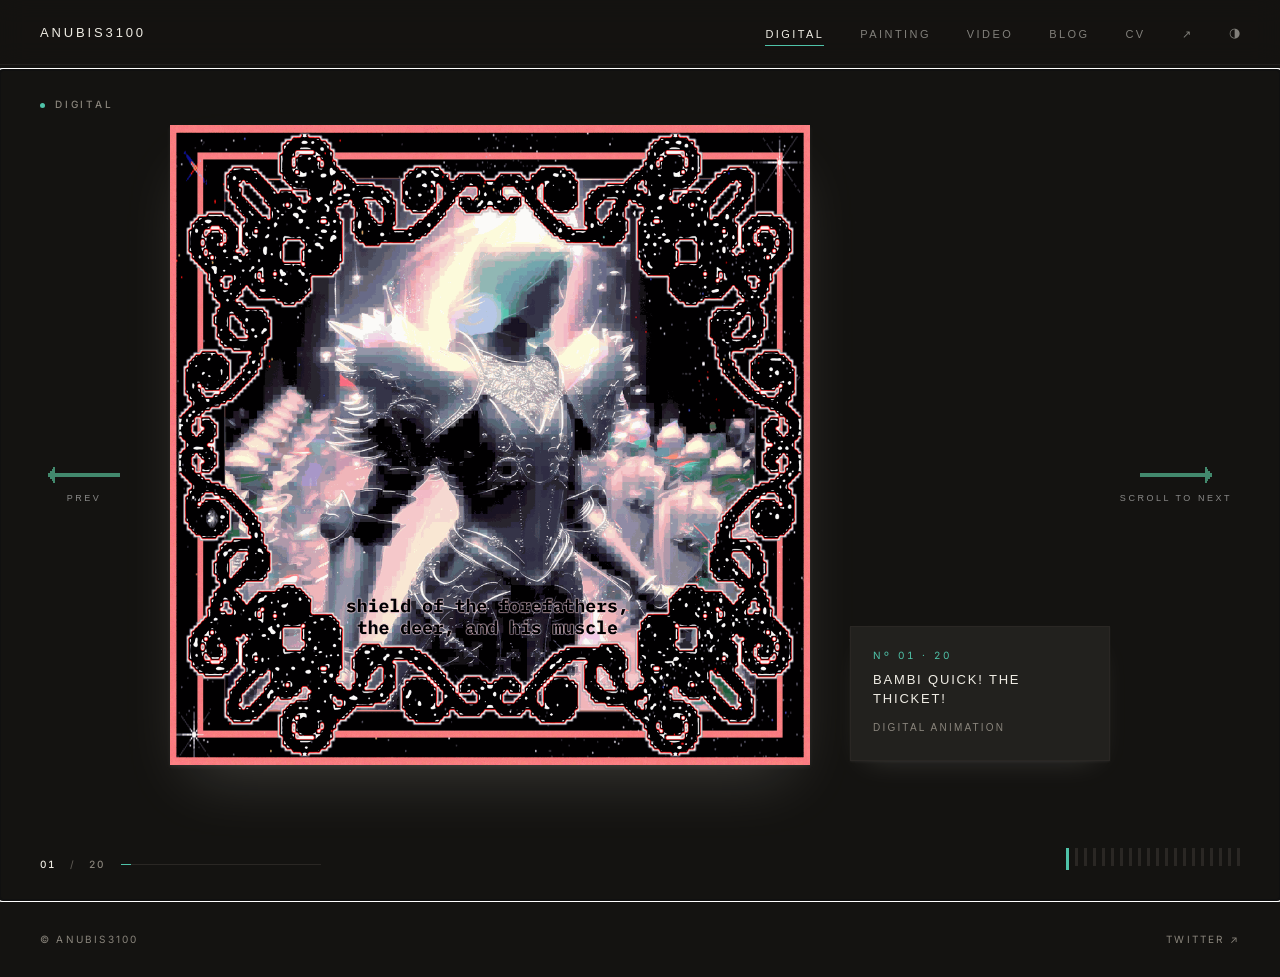
==== index.html @ fb15e07b "Add files via upload" ====
<!DOCTYPE html>
<html lang="en">
<head>
  <meta charset="UTF-8" />
  <meta name="viewport" content="width=device-width, initial-scale=1.0" />
  <link rel="icon" type="image/png" href="assets/favicon.png" />
  <title>anubis3100</title>
  <link rel="stylesheet" href="style.css?v=41" />
  <script>
    // set dark mode before first paint to avoid flash
    if (localStorage.getItem('theme') !== 'light') {
      document.documentElement.classList.add('dark-preload');
    }
  </script>
  <style>
    html.dark-preload { background: #141311; }
    html.dark-preload body { background: #141311; color: #efece4; }
  </style>
</head>
<body>

  <nav>
    <a class="nav-logo" href="#digital">anubis3100</a>
    <div class="nav-right">
      <ul class="nav-links">
        <li><a href="#digital" data-route="digital">Digital</a></li>
        <li class="nav-dropdown">
          <a id="painting-toggle">Painting</a>
          <div class="dropdown-menu" id="painting-menu">
            <a href="#physical" data-route="physical">Physical</a>
            <a href="#studies"  data-route="studies">Studies</a>
          </div>
        </li>
        <li><a href="#video" data-route="video">Video</a></li>
        <li><a href="#blog"  data-route="blog">Blog</a></li>
        <li><a href="#cv"    data-route="cv">CV</a></li>
        <li><a href="https://twitter.com/anubis_3100" target="_blank">↗</a></li>
      </ul>
      <button class="theme-toggle" id="theme-toggle" aria-label="Toggle dark mode">◑</button>
    </div>
    <button class="nav-burger" id="nav-burger" aria-label="Menu">
      <span></span><span></span><span></span>
    </button>
  </nav>

  <div id="nav-overlay" aria-hidden="true"></div>

  <main id="app"></main>

  <footer>
    <span>&copy; anubis3100</span>
    <a href="https://twitter.com/anubis_3100" target="_blank">Twitter ↗</a>
  </footer>

  <div id="lightbox" role="dialog" aria-modal="true">
    <button id="lightbox-close" aria-label="Close">close ✕</button>
    <img id="lightbox-img" alt="" />
    <p id="lightbox-caption"></p>
  </div>

  <script src="blog-mindmap.js?v=72"></script>
  <script src="app.js?v=46"></script>
</body>
</html>
---- style.css ----
@import url('https://fonts.googleapis.com/css2?family=Inter:wght@300;400;500&family=Fraunces:ital,opsz,wght@1,144,300&family=JetBrains+Mono:wght@400;500;600;700&display=swap');

*, *::before, *::after { box-sizing: border-box; margin: 0; padding: 0; }

:root {
  --bg: #f5f3ee;
  --ink: #171613;
  --mid: #6b6763;
  --faint: #d9d4c9;
  --accent: #1d8a7a;
}

html { scroll-behavior: smooth; }

body {
  background: var(--bg);
  color: var(--ink);
  font-family: 'Inter', -apple-system, BlinkMacSystemFont, 'Helvetica Neue', sans-serif;
  overflow-x: hidden;
  transition: background-color 0.5s ease, color 0.5s ease;
}

body.dark {
  --bg: #141311;
  --ink: #efece4;
  --mid: #8a857c;
  --faint: #2a2724;
  --accent: #4fc3a9;
}

/* ── nav ── */
nav {
  position: fixed;
  top: 0; left: 0; right: 0;
  z-index: 200;
  background: color-mix(in oklab, var(--bg) 85%, transparent);
  backdrop-filter: blur(12px);
  -webkit-backdrop-filter: blur(12px);
  display: flex;
  align-items: center;
  justify-content: space-between;
  padding: 22px 40px;
  padding-top: max(22px, calc(env(safe-area-inset-top) + 10px));
  padding-left: max(40px, env(safe-area-inset-left));
  padding-right: max(40px, env(safe-area-inset-right));
  border-bottom: 1px solid color-mix(in oklab, var(--faint) 60%, transparent);
}

.nav-logo {
  font-family: 'Helvetica Neue', -apple-system, sans-serif;
  font-size: 13px;
  font-weight: 500;
  letter-spacing: 0.22em;
  text-transform: uppercase;
  text-decoration: none;
  color: var(--ink);
  transition: color 0.2s;
}

.nav-links {
  display: flex;
  align-items: center;
  gap: 36px;
  list-style: none;
}

.nav-links a {
  font-family: 'Helvetica Neue', -apple-system, sans-serif;
  font-size: 11px;
  font-weight: 400;
  letter-spacing: 0.22em;
  text-transform: uppercase;
  text-decoration: none;
  color: var(--ink);
  opacity: 0.5;
  transition: opacity 0.3s, color 0.3s;
  position: relative;
}

.nav-links a:hover { opacity: 1; }
.nav-links a.active {
  opacity: 1;
}
.nav-links a.active::after {
  content: "";
  position: absolute;
  left: 0; right: 0;
  bottom: -6px;
  height: 1px;
  background: var(--accent);
  animation: underlineGrow 0.4s ease both;
}
@keyframes underlineGrow {
  from { transform: scaleX(0); transform-origin: left; }
  to   { transform: scaleX(1); transform-origin: left; }
}

/* ── painting dropdown ── */
.nav-dropdown { position: relative; }
.nav-dropdown > a { cursor: pointer; user-select: none; }

.dropdown-menu {
  display: none;
  position: absolute;
  top: calc(100% + 18px);
  right: 0;
  background: var(--bg);
  border: 1px solid var(--faint);
  padding: 16px 20px;
  min-width: 140px;
  flex-direction: column;
  gap: 14px;
  z-index: 300;
  animation: dropdownIn 0.25s ease both;
}
@keyframes dropdownIn {
  from { opacity: 0; transform: translateY(-6px); }
  to   { opacity: 1; transform: translateY(0); }
}

.dropdown-menu.open { display: flex; }

.dropdown-menu a {
  font-family: 'Helvetica Neue', -apple-system, sans-serif;
  font-size: 11px;
  font-weight: 400;
  letter-spacing: 0.22em;
  text-transform: uppercase;
  text-decoration: none;
  color: var(--ink);
  opacity: 0.5;
  transition: opacity 0.25s;
  white-space: nowrap;
}
.dropdown-menu a:hover { opacity: 1; }
.dropdown-menu a.active { opacity: 1; color: var(--accent); }

.nav-right {
  display: flex;
  align-items: center;
  gap: 36px;
}

.theme-toggle {
  background: none;
  border: none;
  font-family: 'Helvetica Neue', -apple-system, sans-serif;
  font-size: 13px;
  color: var(--ink);
  opacity: 0.5;
  cursor: pointer;
  padding: 0;
  flex-shrink: 0;
  transition: opacity 0.25s, transform 0.4s cubic-bezier(0.34, 1.56, 0.64, 1);
}
.theme-toggle:hover { opacity: 1; transform: rotate(180deg); }

/* ── app ── */
#app { padding-top: 70px; }

.page-content { animation: pgFadeIn 0.5s ease both; }
.page-content.leaving { animation: pgFadeOut 0.3s ease both; pointer-events: none; }

@keyframes pgFadeIn {
  from { opacity: 0; transform: translateY(8px); }
  to   { opacity: 1; transform: translateY(0); }
}
@keyframes pgFadeOut {
  from { opacity: 1; }
  to   { opacity: 0; transform: translateY(-4px); }
}

/* ═══════════════════════════════════════════════════════════════════════════
   ── gallery viewer (one-artwork-at-a-time) ──
   Matches sketch: centered artwork, offset description card, side arrows
   ═══════════════════════════════════════════════════════════════════════════ */

.viewer {
  position: relative;
  width: 100%;
  min-height: calc(100vh - 70px);
  display: flex;
  align-items: center;
  justify-content: center;
  padding: 60px 120px 140px;
  overflow: visible;
}

.viewer-stage {
  position: relative;
  width: 100%;
  height: 100%;
  max-width: 1280px;
  display: flex;
  align-items: center;
  justify-content: center;
}

/* artwork frame — the slide sits here */
.viewer-slide {
  position: absolute;
  inset: 0;
  display: flex;
  align-items: center;
  justify-content: center;
  will-change: opacity, transform, filter;
}

.viewer-slide.entering {
  animation: slideIn 0.7s cubic-bezier(0.22, 1, 0.36, 1) backwards;
}
.viewer-slide.leaving {
  animation: slideOut 0.5s cubic-bezier(0.5, 0, 0.75, 0) both;
  pointer-events: none;
}

@keyframes slideIn {
  0%   { opacity: 0; transform: translateX(var(--dir, 40px)) scale(0.96); filter: blur(6px); }
  60%  { opacity: 1; filter: blur(0); }
  100% { opacity: 1; transform: translateX(0) scale(1); filter: blur(0); }
}
@keyframes slideOut {
  from { opacity: 1; transform: translateX(0) scale(1); filter: blur(0); }
  to   { opacity: 0; transform: translateX(calc(var(--dir, 40px) * -1)) scale(0.98); filter: blur(4px); }
}

.viewer-artwork {
  position: relative;
  max-width: 100%;
  display: flex;
  flex-direction: row;
  align-items: flex-end;
  gap: 40px;
}

.viewer-artwork img {
  display: block;
  max-height: min(72vh, 640px);
  max-width: 100%;
  height: auto;
  width: auto;
  box-shadow:
    0 2px 4px color-mix(in oklab, var(--ink) 8%, transparent),
    0 30px 60px -20px color-mix(in oklab, var(--ink) 18%, transparent);
  cursor: zoom-in;
  background: transparent;
  transition:
    transform 0.25s cubic-bezier(0.22, 1, 0.36, 1),
    box-shadow 0.5s cubic-bezier(0.22, 1, 0.36, 1);
  will-change: transform;
  transform-style: preserve-3d;
  backface-visibility: hidden;
}

.viewer-artwork {
  perspective: 1000px;
  transform-style: preserve-3d;
}

/* wide 2:1 artworks — cap width so they don't overlap nav arrows */
.viewer-artwork img[data-file="sos.gif"] {
  max-width: min(68vw, 820px);
}

/* white border for specific studies */
.viewer-artwork img[data-file="studies-4.png"],
.viewer-artwork img[data-file="studies-6.png"] {
  border: 14px solid #ffffff;
  background: #ffffff;
}

/* sun-ray halo behind artwork, revealed on hover */
.artwork-frame {
  position: relative;
  display: inline-block;
}

.viewer-artwork img.is-tilting {
  transform:
    translate3d(var(--float-x, 0px), var(--float-y, -10px), 20px)
    rotateX(var(--tilt-x, 0deg))
    rotateY(var(--tilt-y, 0deg))
    scale(1.02);
  box-shadow:
    calc(var(--glow-x, 0px) * 1.2) calc(var(--glow-y, 24px) * 1.2) 60px 0 color-mix(in oklab, var(--accent) 55%, transparent),
    calc(var(--glow-x, 0px) * 2)   calc(var(--glow-y, 24px) * 2)   120px 10px color-mix(in oklab, var(--accent) 35%, transparent);
}

/* description card — sits next to artwork, aligned to its baseline */
.viewer-caption {
  position: relative;
  flex: 0 0 auto;
  width: 260px;
  padding: 22px 22px 24px;
  background: color-mix(in oklab, var(--bg) 92%, var(--ink));
  border: 1px solid var(--faint);
  border-top: 1px solid var(--faint);
  margin-bottom: 4px;
  z-index: 3;
  animation: captionIn 0.9s cubic-bezier(0.22, 1, 0.36, 1) 0.2s both;
  transition:
    transform 0.6s cubic-bezier(0.22, 1, 0.36, 1),
    box-shadow 0.6s cubic-bezier(0.22, 1, 0.36, 1),
    border-color 0.3s ease;
  will-change: transform;
  box-shadow:
    0 1px 2px color-mix(in oklab, var(--ink) 6%, transparent),
    0 12px 30px -16px color-mix(in oklab, var(--ink) 18%, transparent);
  transform-style: preserve-3d;
}

.viewer-caption:hover {
  transform:
    translateY(-6px)
    rotateX(var(--cap-tilt-x, 0deg))
    rotateY(var(--cap-tilt-y, 0deg))
    scale(1.015);
  border-color: color-mix(in oklab, var(--accent) 60%, var(--faint));
  box-shadow:
    0 0 30px 2px color-mix(in oklab, var(--accent) 55%, transparent),
    0 0 60px 8px color-mix(in oklab, var(--accent) 40%, transparent),
    0 0 110px 20px color-mix(in oklab, var(--accent) 25%, transparent);
}
.viewer-slide.leaving .viewer-caption {
  animation: captionOut 0.3s ease both;
}
@keyframes captionIn {
  from { opacity: 0; transform: translate(-20px, -10px); }
  to   { opacity: 1; transform: translate(0, 0); }
}
@keyframes captionOut {
  from { opacity: 1; }
  to   { opacity: 0; transform: translate(8px, 0); }
}

.cap-index {
  font-size: 10px;
  font-weight: 400;
  letter-spacing: 0.3em;
  color: var(--accent);
  margin-bottom: 10px;
  font-variant-numeric: tabular-nums;
}

.cap-title {
  font-family: 'Helvetica Neue', -apple-system, sans-serif;
  font-weight: 500;
  font-size: 13px;
  letter-spacing: 0.14em;
  text-transform: uppercase;
  line-height: 1.45;
  color: var(--ink);
  margin-bottom: 10px;
  text-wrap: pretty;
}

.cap-meta {
  font-family: 'Helvetica Neue', -apple-system, sans-serif;
  font-size: 10px;
  font-weight: 400;
  letter-spacing: 0.22em;
  text-transform: uppercase;
  color: var(--mid);
  line-height: 1.7;
}

/* ── arrows ── */
.viewer-arrow {
  position: absolute;
  top: 50%;
  transform: translateY(-50%);
  background: none;
  border: none;
  cursor: pointer;
  color: var(--ink);
  font-family: inherit;
  padding: 18px;
  display: flex;
  flex-direction: column;
  align-items: center;
  gap: 10px;
  opacity: 0.5;
  transition: opacity 0.3s, transform 0.3s;
  z-index: 5;
}
.viewer-arrow:hover {
  opacity: 1;
}
.viewer-arrow.prev { left: 30px; }
.viewer-arrow.next { right: 30px; }

.viewer-arrow:hover.prev { transform: translateY(-50%) translateX(-4px); }
.viewer-arrow:hover.next { transform: translateY(-50%) translateX(4px); }

.viewer-arrow .arrow-line {
  width: 72px;
  height: 16px;
  background-color: transparent;
  background-repeat: no-repeat;
  background-size: 100% 100%;
  position: relative;
  transition: width 0.3s;
  image-rendering: pixelated;
  image-rendering: crisp-edges;
}
.viewer-arrow:hover .arrow-line { width: 92px; }

/* pixel-art arrow: chunky stepped head + shaft, drawn in SVG */
.viewer-arrow.prev .arrow-line {
  background-image: url("data:image/svg+xml;utf8,<svg xmlns='http://www.w3.org/2000/svg' viewBox='0 0 40 8' shape-rendering='crispEdges' preserveAspectRatio='none'><g fill='%2371ffca'><rect x='0' y='3' width='1' height='2'/><rect x='1' y='2' width='1' height='4'/><rect x='2' y='1' width='1' height='6'/><rect x='3' y='0' width='1' height='8'/><rect x='4' y='3' width='36' height='2'/></g></svg>");
  background-size: 100% 100%;
  background-repeat: no-repeat;
}
.viewer-arrow.next .arrow-line {
  background-image: url("data:image/svg+xml;utf8,<svg xmlns='http://www.w3.org/2000/svg' viewBox='0 0 40 8' shape-rendering='crispEdges' preserveAspectRatio='none'><g fill='%2371ffca'><rect x='0' y='3' width='36' height='2'/><rect x='36' y='0' width='1' height='8'/><rect x='37' y='1' width='1' height='6'/><rect x='38' y='2' width='1' height='4'/><rect x='39' y='3' width='1' height='2'/></g></svg>");
  background-size: 100% 100%;
  background-repeat: no-repeat;
}

.viewer-arrow .arrow-line::before,
.viewer-arrow .arrow-line::after { display: none; }

.viewer-arrow.prev .arrow-line,
.viewer-arrow.next .arrow-line { color: rgb(113, 255, 202); }
.viewer-arrow.prev .arrow-label,
.viewer-arrow.next .arrow-label { color: rgb(255, 255, 255); }

.viewer-arrow .arrow-label {
  font-family: 'Helvetica Neue', -apple-system, sans-serif;
  font-size: 9px;
  font-weight: 400;
  letter-spacing: 0.28em;
  text-transform: uppercase;
  color: var(--mid);
}

/* ── counter + progress bar ── */
.viewer-hud {
  position: absolute;
  left: 40px;
  bottom: 30px;
  display: flex;
  align-items: center;
  gap: 16px;
  z-index: 4;
  font-variant-numeric: tabular-nums;
}

.viewer-counter {
  font-size: 10px;
  font-weight: 500;
  letter-spacing: 0.22em;
  color: var(--ink);
}
.viewer-counter .sep { color: var(--mid); margin: 0 8px; opacity: 0.6; }
.viewer-counter .total { color: var(--mid); }

.viewer-progress {
  position: relative;
  width: 200px;
  height: 1px;
  background: var(--faint);
  overflow: hidden;
}
.viewer-progress-fill {
  position: absolute;
  left: 0; top: 0; bottom: 0;
  background: var(--accent);
  transition: width 0.6s cubic-bezier(0.22, 1, 0.36, 1);
}

/* section label */
.viewer-section-label {
  position: absolute;
  top: 28px;
  left: 40px;
  font-size: 10px;
  font-weight: 500;
  letter-spacing: 0.28em;
  text-transform: uppercase;
  color: var(--mid);
  z-index: 4;
}
.viewer-section-label .dot {
  display: inline-block;
  width: 5px; height: 5px;
  background: var(--accent);
  border-radius: 50%;
  margin-right: 10px;
  vertical-align: middle;
  animation: pulse 2.4s ease-in-out infinite;
}
@keyframes pulse {
  0%, 100% { opacity: 1; transform: scale(1); }
  50%      { opacity: 0.4; transform: scale(0.7); }
}

/* thumb strip (tiny preview at bottom) */
.viewer-thumbs {
  position: absolute;
  right: 40px;
  bottom: 30px;
  display: flex;
  gap: 6px;
  z-index: 4;
}
.viewer-thumbs .thumb {
  width: 3px;
  height: 18px;
  background: var(--faint);
  cursor: pointer;
  transition: background 0.3s, height 0.3s, width 0.3s;
}
.viewer-thumbs .thumb:hover { background: var(--mid); height: 22px; }
.viewer-thumbs .thumb.active { background: var(--accent); height: 22px; width: 3px; }

/* ── lightbox ── */
#lightbox {
  display: flex;
  visibility: hidden;
  pointer-events: none;
  position: fixed;
  inset: 0;
  background: rgba(0,0,0,0);
  z-index: 9999;
  flex-direction: column;
  align-items: center;
  justify-content: center;
  gap: 20px;
  padding: 70px 40px;
  transition: background 0.3s ease, visibility 0s linear 0.3s;
}
#lightbox.open {
  visibility: visible;
  pointer-events: auto;
  background: color-mix(in oklab, var(--bg) 97%, var(--ink));
  transition: background 0.3s ease, visibility 0s linear 0s;
}

@keyframes lbImgIn {
  from { opacity: 0; transform: scale(0.88); filter: blur(8px); }
  to   { opacity: 1; transform: scale(1);    filter: blur(0); }
}
@keyframes lbImgOut {
  from { opacity: 1; transform: scale(1); }
  to   { opacity: 0; transform: scale(0.94); }
}
@keyframes lbFadeUp {
  from { opacity: 0; transform: translateY(12px); }
  to   { opacity: 1; transform: translateY(0); }
}

#lightbox-img {
  max-width: min(92vw, 1200px);
  max-height: 78vh;
  object-fit: contain;
  display: block;
  background: transparent;
  box-shadow: 0 40px 80px -20px rgba(0,0,0,0.4);
}
#lightbox-img.lb-entering { animation: lbImgIn 0.5s cubic-bezier(0.22, 1, 0.36, 1) both; }
#lightbox-img.lb-leaving  { animation: lbImgOut 0.25s ease both; }
#lightbox-caption.lb-entering { animation: lbFadeUp 0.5s ease 0.15s both; }
#lightbox-caption.lb-leaving  { opacity: 0; transition: none; }

#lightbox-caption {
  font-family: 'Fraunces', serif;
  font-style: italic;
  font-weight: 300;
  font-size: 18px;
  color: var(--ink);
  text-align: center;
  max-width: min(88vw, 900px);
  pointer-events: none;
}

#lightbox-close {
  position: fixed;
  top: 22px;
  right: 40px;
  background: none;
  border: none;
  font-family: inherit;
  font-size: 10px;
  font-weight: 500;
  letter-spacing: 0.24em;
  text-transform: uppercase;
  color: var(--ink);
  cursor: pointer;
  opacity: 0.5;
  transition: opacity 0.2s;
}
#lightbox-close:hover { opacity: 1; }

/* ── video page ── */
.video-section { padding: 72px 40px 80px; }
.video-grid {
  display: flex;
  flex-direction: column;
  gap: 64px;
  max-width: 960px;
  margin: 0 auto;
}
.video-embed-wrap {
  position: relative;
  width: 100%;
  padding-bottom: 56.25%;
  background: color-mix(in oklab, var(--ink) 8%, var(--bg));
  overflow: hidden;
}
.video-embed-wrap iframe {
  position: absolute; inset: 0;
  width: 100%; height: 100%;
  border: none; display: block;
}
.video-info { padding: 16px 2px 0; }
.video-title {
  font-family: 'Fraunces', serif;
  font-style: italic;
  font-weight: 300;
  font-size: 20px;
  color: var(--ink);
  line-height: 1.3;
}
.video-meta {
  margin-top: 6px;
  font-size: 10px;
  font-weight: 400;
  letter-spacing: 0.24em;
  text-transform: uppercase;
  color: var(--mid);
}

/* ── cv page ── */
.cv-wrap {
  max-width: 760px;
  margin: 0 auto;
  padding: 0 40px 120px;
}

.bio {
  padding: 72px 0 60px;
  border-bottom: 1px solid var(--faint);
}

.bio-name {
  font-family: 'Helvetica Neue', -apple-system, sans-serif;
  font-style: italic;
  font-weight: 300;
  font-size: 36px;
  color: var(--ink);
  line-height: 1.1;
}

.bio-detail {
  margin-top: 20px;
  font-size: 11px;
  font-weight: 400;
  letter-spacing: 0.1em;
  color: var(--accent);
  line-height: 1.9;
  text-transform: uppercase;
}

.cv-section { padding: 48px 0 0; }

.cv-section-label {
  font-size: 10px;
  font-weight: 500;
  letter-spacing: 0.26em;
  text-transform: uppercase;
  color: var(--accent);
  margin-bottom: 32px;
}

.cv-entry {
  display: grid;
  grid-template-columns: 110px 1fr;
  gap: 0 32px;
  margin-bottom: 14px;
  align-items: baseline;
}

.cv-year {
  font-size: 10px;
  font-weight: 400;
  letter-spacing: 0.08em;
  color: var(--accent);
  padding-top: 1px;
  white-space: nowrap;
  font-variant-numeric: tabular-nums;
}

.cv-text {
  font-size: 13px;
  font-weight: 300;
  letter-spacing: 0.01em;
  color: var(--ink);
  line-height: 1.7;
}
.cv-text em { font-style: normal; color: var(--accent); font-size: 11px; }

/* ── blog ── */
/* ── BLOG · cyberpunk / MGS2 retro-terminal aesthetic ── */

.blog-wrap {
  --cy-bg:        #0c0907;
  --cy-bg-2:      #120d09;
  --cy-grid:      #1a100a;
  --cy-line:      #2e1d14;
  --cy-text:      #efece4;
  --cy-mid:       #8a7060;
  --cy-cyan:      #4fc3a9;
  --cy-magenta:   #c98b6b;
  --cy-yellow:    #e8c870;
  --cy-amber:     #d97040;
  --cy-glow:      0 0 6px color-mix(in oklab, var(--cy-cyan) 70%, transparent),
                  0 0 18px color-mix(in oklab, var(--cy-cyan) 35%, transparent);
  max-width: 880px;
  margin: 0 auto;
  padding: 0 40px 120px;
  font-family: 'JetBrains Mono', 'IBM Plex Mono', ui-monospace, 'Menlo', monospace;
  color: var(--cy-text);
  position: relative;
}

/* page-level dark backdrop only when we're on a blog page */
body:has(.blog-wrap) {
  background: var(--cy-bg, #0c0907);
}
body:has(.blog-wrap) footer { display: none; }

/* scanline + grid + vignette overlay over the whole blog page */
.blog-wrap::before {
  content: "";
  position: fixed;
  inset: 0;
  pointer-events: none;
  z-index: 1;
  background:
    repeating-linear-gradient(
      to bottom,
      transparent 0,
      transparent 2px,
      rgba(79, 195, 169, 0.018) 2px,
      rgba(79, 195, 169, 0.018) 3px
    ),
    radial-gradient(ellipse at center, transparent 55%, rgba(0,0,0,0.55) 100%);
}
.blog-wrap::after {
  content: "";
  position: fixed;
  inset: 0;
  pointer-events: none;
  z-index: 1;
  background-image:
    linear-gradient(to right, rgba(79, 195, 169, 0.04) 1px, transparent 1px),
    linear-gradient(to bottom, rgba(79, 195, 169, 0.04) 1px, transparent 1px);
  background-size: 64px 64px;
  mask-image: radial-gradient(ellipse at center, black 30%, transparent 80%);
}

.blog-wrap > * { position: relative; z-index: 2; }

.blog-header {
  padding: 72px 0 36px;
  border-bottom: 1px solid var(--cy-line);
  position: relative;
}
.blog-header::before {
  content: "[ NODE: ANUBIS-3100 // SECTOR_07 // FREQ 2.404 GHz ]";
  position: absolute;
  top: 22px; left: 0;
  font-size: 10px;
  letter-spacing: 0.18em;
  color: var(--cy-cyan);
  opacity: 0.7;
}
.blog-header::after {
  content: "● REC";
  position: absolute;
  top: 22px; right: 0;
  font-size: 10px;
  letter-spacing: 0.22em;
  color: var(--cy-magenta);
  animation: cyRec 1.6s steps(2) infinite;
}
@keyframes cyRec { 50% { opacity: 0.25; } }

.blog-eyebrow {
  margin-top: 30px;
  font-size: 10px;
  font-weight: 500;
  letter-spacing: 0.28em;
  text-transform: uppercase;
  color: var(--cy-cyan);
  margin-bottom: 18px;
}
.blog-eyebrow::before { content: "› "; color: var(--cy-magenta); }
.blog-eyebrow .dot {
  display: inline-block;
  width: 6px; height: 6px;
  background: var(--cy-cyan);
  margin-right: 10px;
  vertical-align: middle;
  box-shadow: 0 0 8px var(--cy-cyan);
  animation: pulse 2.4s ease-in-out infinite;
}

.blog-h1 {
  font-family: 'JetBrains Mono', 'IBM Plex Mono', ui-monospace, monospace;
  font-style: normal;
  font-weight: 700;
  font-size: 42px;
  line-height: 1.02;
  letter-spacing: -0.01em;
  color: var(--cy-text);
  text-transform: uppercase;
  text-shadow:
    1px 0 0 var(--cy-magenta),
    -1px 0 0 var(--cy-cyan),
    0 0 18px color-mix(in oklab, var(--cy-cyan) 30%, transparent);
  position: relative;
}
.blog-h1::after {
  content: "_";
  color: var(--cy-cyan);
  margin-left: 4px;
  animation: cyCaret 1s steps(2) infinite;
}
@keyframes cyCaret { 50% { opacity: 0; } }

.blog-sub {
  margin-top: 14px;
  font-size: 11px;
  font-weight: 400;
  letter-spacing: 0.18em;
  text-transform: uppercase;
  color: var(--cy-mid);
}
.blog-sub::before { content: "// "; color: var(--cy-magenta); }

.blog-list {
  padding-top: 12px;
}

.blog-loading,
.blog-empty {
  padding: 48px 0;
  font-size: 11px;
  letter-spacing: 0.22em;
  text-transform: uppercase;
  color: var(--cy-mid);
}
.blog-loading::before,
.blog-empty::before { content: "› "; color: var(--cy-cyan); }
.blog-empty code {
  font-family: 'JetBrains Mono', ui-monospace, monospace;
  font-size: 11px;
  background: rgba(79, 195, 169, 0.08);
  border: 1px solid var(--cy-line);
  color: var(--cy-cyan);
  padding: 2px 6px;
  text-transform: none;
  letter-spacing: 0;
}

.blog-row {
  display: grid;
  grid-template-columns: 78px 1fr 28px;
  gap: 22px;
  align-items: stretch;
  padding: 18px 18px 18px 18px;
  margin-bottom: 10px;
  border: 1px solid var(--cy-line);
  background: linear-gradient(180deg, rgba(79, 195, 169, 0.03), rgba(201, 139, 107, 0.02));
  text-decoration: none;
  color: inherit;
  cursor: pointer;
  position: relative;
  clip-path: polygon(
    0 0, calc(100% - 14px) 0, 100% 14px,
    100% 100%, 14px 100%, 0 calc(100% - 14px)
  );
  transition: background 0.25s ease, border-color 0.25s ease, transform 0.25s ease;
}
.blog-row::before,
.blog-row::after {
  content: "";
  position: absolute;
  width: 18px; height: 18px;
  border: 1px solid var(--cy-cyan);
  opacity: 0.5;
  transition: opacity 0.25s, border-color 0.25s;
}
.blog-row::before { top: -1px; left: -1px; border-right: none; border-bottom: none; }
.blog-row::after  { bottom: -1px; right: -1px; border-left: none; border-top: none; }

.blog-row:hover {
  border-color: var(--cy-cyan);
  background:
    linear-gradient(180deg, rgba(79, 195, 169, 0.09), rgba(201, 139, 107, 0.06)),
    repeating-linear-gradient(
      to bottom, transparent 0, transparent 3px,
      rgba(79,195,169,0.05) 3px, rgba(79,195,169,0.05) 4px
    );
  transform: translateX(2px);
  box-shadow: 0 0 24px -8px var(--cy-cyan), inset 0 0 0 1px rgba(79,195,169,0.2);
}
.blog-row:hover::before, .blog-row:hover::after { opacity: 1; border-color: var(--cy-magenta); }
.blog-row:hover .blog-row-arrow { color: var(--cy-cyan); transform: translateX(4px); }
.blog-row:hover .blog-row-title { color: var(--cy-cyan); }

.blog-row-num {
  font-family: 'JetBrains Mono', ui-monospace, monospace;
  font-size: 10px;
  font-weight: 500;
  letter-spacing: 0.18em;
  color: var(--cy-magenta);
  text-shadow: 0 0 6px color-mix(in oklab, var(--cy-magenta) 60%, transparent);
  padding-top: 6px;
  border-right: 1px solid var(--cy-line);
}

.blog-row-body {
  display: flex;
  flex-direction: column;
  gap: 8px;
  min-width: 0;
}

.blog-row-title {
  font-family: 'JetBrains Mono', ui-monospace, monospace;
  font-style: normal;
  font-weight: 600;
  font-size: 18px;
  line-height: 1.25;
  letter-spacing: 0;
  text-transform: none;
  color: var(--cy-text);
  transition: color 0.25s ease;
  text-wrap: pretty;
}

.blog-row-preview {
  font-family: 'JetBrains Mono', ui-monospace, monospace;
  font-size: 12px;
  font-weight: 400;
  line-height: 1.55;
  color: var(--cy-mid);
  display: -webkit-box;
  -webkit-line-clamp: 2;
  -webkit-box-orient: vertical;
  overflow: hidden;
}

.blog-row-arrow {
  font-size: 14px;
  color: var(--cy-mid);
  transition: transform 0.3s cubic-bezier(0.22, 1, 0.36, 1), color 0.25s ease;
  padding-top: 6px;
  align-self: flex-start;
}

/* ── blog post (cyber) ── */
.blog-post-wrap { padding-top: 28px; }

.blog-back {
  display: inline-flex;
  align-items: center;
  gap: 8px;
  font-family: 'JetBrains Mono', ui-monospace, monospace;
  font-size: 10px;
  font-weight: 500;
  letter-spacing: 0.24em;
  text-transform: uppercase;
  color: var(--cy-cyan);
  text-decoration: none;
  margin-bottom: 36px;
  padding: 8px 14px;
  border: 1px solid var(--cy-line);
  background: rgba(79, 195, 169, 0.04);
  transition: color 0.2s, border-color 0.2s, background 0.2s, transform 0.25s cubic-bezier(0.22, 1, 0.36, 1);
}
.blog-back:hover {
  color: var(--cy-magenta);
  border-color: var(--cy-magenta);
  background: rgba(201, 139, 107, 0.07);
  transform: translateX(-4px);
}

.blog-post-header {
  padding-bottom: 28px;
  margin-bottom: 36px;
  border-bottom: 1px dashed var(--cy-line);
  position: relative;
}

.blog-post-eyebrow {
  font-family: 'JetBrains Mono', ui-monospace, monospace;
  font-size: 10px;
  font-weight: 500;
  letter-spacing: 0.28em;
  text-transform: uppercase;
  color: var(--cy-magenta);
  margin-bottom: 18px;
}
.blog-post-eyebrow::before { content: "// "; color: var(--cy-cyan); }

.blog-post-title {
  font-family: 'JetBrains Mono', ui-monospace, monospace;
  font-style: normal;
  font-weight: 700;
  font-size: 36px;
  line-height: 1.1;
  letter-spacing: -0.01em;
  text-transform: uppercase;
  color: var(--cy-text);
  text-shadow:
    1px 0 0 var(--cy-magenta),
    -1px 0 0 var(--cy-cyan);
  text-wrap: pretty;
}

.blog-post-body {
  font-family: 'JetBrains Mono', 'IBM Plex Mono', ui-monospace, monospace;
  font-size: 14px;
  font-weight: 400;
  line-height: 1.75;
  color: var(--cy-text);
}
.blog-post-body p { margin-bottom: 1.4em; text-wrap: pretty; }
.blog-post-body h1,
.blog-post-body h2,
.blog-post-body h3 {
  font-family: 'JetBrains Mono', ui-monospace, monospace;
  font-style: normal;
  font-weight: 700;
  text-transform: uppercase;
  color: var(--cy-cyan);
  margin: 2em 0 0.7em;
  letter-spacing: 0.02em;
  line-height: 1.2;
}
.blog-post-body h1::before,
.blog-post-body h2::before,
.blog-post-body h3::before { content: "› "; color: var(--cy-magenta); }
.blog-post-body h1 { font-size: 22px; }
.blog-post-body h2 { font-size: 18px; }
.blog-post-body h3 { font-size: 15px; }
.blog-post-body a {
  color: var(--cy-cyan);
  text-decoration: none;
  border-bottom: 1px solid var(--cy-cyan);
  transition: color 0.2s, border-color 0.2s, background 0.2s;
  padding: 0 2px;
}
.blog-post-body a:hover {
  color: var(--cy-text);
  background: color-mix(in oklab, var(--cy-cyan) 85%, transparent);
  border-bottom-color: var(--cy-cyan);
}
.blog-post-body strong { font-weight: 700; color: var(--cy-yellow); }
.blog-post-body em { font-style: italic; color: var(--cy-magenta); }
.blog-post-body code {
  font-family: 'JetBrains Mono', ui-monospace, monospace;
  font-size: 0.92em;
  background: rgba(79, 195, 169, 0.08);
  border: 1px solid var(--cy-line);
  color: var(--cy-cyan);
  padding: 1px 6px;
  border-radius: 0;
}
.blog-post-body ul {
  list-style: none;
  margin: 0 0 1.6em;
  padding: 0;
}
.blog-post-body ul li {
  position: relative;
  padding-left: 22px;
  margin-bottom: 0.55em;
}
.blog-post-body ul li::before {
  content: "▮";
  position: absolute;
  left: 0; top: 0;
  color: var(--cy-magenta);
  font-size: 0.8em;
}
.blog-post-body blockquote {
  margin: 1.8em 0;
  padding: 14px 18px;
  border-left: 2px solid var(--cy-magenta);
  background: rgba(201, 139, 107, 0.06);
  font-family: 'JetBrains Mono', ui-monospace, monospace;
  font-style: italic;
  font-weight: 400;
  font-size: 14px;
  line-height: 1.6;
  color: var(--cy-text);
  position: relative;
}
.blog-post-body blockquote::before {
  content: "TRANSMISSION ▸";
  position: absolute;
  top: -9px; left: 16px;
  font-size: 9px;
  letter-spacing: 0.22em;
  background: var(--cy-bg);
  padding: 0 6px;
  color: var(--cy-cyan);
  font-style: normal;
}
.blog-post-body blockquote p { margin-bottom: 0.6em; }
.blog-post-body blockquote p:last-child { margin-bottom: 0; }
.blog-post-body hr {
  border: none;
  height: 1px;
  background: linear-gradient(to right, transparent, var(--cy-cyan), transparent);
  margin: 3em auto;
  width: 80%;
  opacity: 0.6;
}

@media (max-width: 1024px) and (min-width: 768px) {
  .blog-wrap { padding: 0 28px 120px; }
}
@media (max-width: 767px) {
  .blog-wrap { padding: 0 20px 80px; }
  .blog-header { padding: 56px 0 30px; }
  .blog-h1 { font-size: 28px; }
  .blog-post-title { font-size: 26px; }
  .blog-row { grid-template-columns: 56px 1fr 18px; gap: 14px; padding: 14px; }
  .blog-row-title { font-size: 16px; }
  .blog-post-body { font-size: 13px; }
}

/* ── footer ── */
footer {
  padding: 32px 40px;
  padding-bottom: max(32px, calc(env(safe-area-inset-bottom) + 16px));
  border-top: 1px solid var(--faint);
  display: flex;
  align-items: center;
  justify-content: space-between;
  background: var(--bg);
}
footer span, footer a {
  font-size: 10px;
  font-weight: 400;
  letter-spacing: 0.22em;
  text-transform: uppercase;
  color: var(--mid);
  text-decoration: none;
  transition: color 0.2s;
}
footer a:hover { color: var(--ink); }

/* hide footer on viewer pages since viewer is full-height */
.viewer-page ~ footer { display: none; }

/* ── mobile nav overlay ── */
#nav-overlay {
  display: none;
  position: fixed;
  inset: 0;
  z-index: 190;
  background: transparent;
}
#nav-overlay.active { display: block; }

.nav-burger {
  display: none;
  background: none;
  border: none;
  cursor: pointer;
  padding: 4px;
  flex-direction: column;
  gap: 5px;
  flex-shrink: 0;
  touch-action: manipulation;
}
.nav-burger span {
  display: block;
  width: 22px;
  height: 1.5px;
  background: var(--ink);
  transition: transform 0.25s, opacity 0.25s;
}
.nav-burger.open span:nth-child(1) { transform: translateY(6.5px) rotate(45deg); }
.nav-burger.open span:nth-child(2) { opacity: 0; }
.nav-burger.open span:nth-child(3) { transform: translateY(-6.5px) rotate(-45deg); }

/* ── responsive ── */
@media (max-width: 1200px) {
  .viewer-caption { width: 220px; }
}
@media (max-height: 720px) and (min-width: 768px) {
  .viewer-artwork img { max-height: 60vh; }
  .viewer-caption { width: 200px; }
}
@media (max-width: 1024px) and (min-width: 768px) {
  nav { padding: 20px 28px; }
  .nav-links { gap: 24px; }
  .viewer { padding: 40px 80px 80px; }
  .viewer-artwork { gap: 24px; }
  .viewer-caption { width: 200px; }
  .cv-wrap { padding: 0 28px 120px; }
  .video-section { padding: 56px 28px 64px; }
}

@media (max-width: 767px) {
  nav {
    padding: 16px 20px;
    padding-top: max(16px, calc(env(safe-area-inset-top) + 8px));
  }
  .nav-burger { display: flex; }
  .nav-links {
    display: none;
    position: absolute;
    top: 100%;
    left: 0; right: 0;
    background: var(--bg);
    border-bottom: 1px solid var(--faint);
    flex-direction: column;
    gap: 0;
    padding: 0 20px;
    z-index: 201;
  }
  .nav-links.mobile-open { display: flex; }
  .nav-links > li {
    padding: 14px 0;
    border-bottom: 1px solid var(--faint);
    width: 100%;
  }
  .nav-links > li:last-child { border-bottom: none; }
  .nav-dropdown { position: static; }
  .dropdown-menu {
    position: static !important;
    display: flex !important;
    border: none;
    padding: 10px 0 4px 16px;
    gap: 12px;
  }

  .viewer {
    height: auto;
    min-height: calc(100vh - 70px);
    padding: 30px 20px 120px;
  }
  .viewer-artwork {
    flex-direction: column;
    align-items: flex-start;
    gap: 0;
  }
  .viewer-artwork img { max-height: 58vh; }
  .viewer-caption {
    margin-top: 20px;
    width: 100%;
    padding: 18px 0 0;
  }
  .viewer-arrow { padding: 12px; }
  .viewer-arrow.prev { left: 6px; }
  .viewer-arrow.next { right: 6px; }
  .viewer-arrow .arrow-line { width: 40px; }
  .viewer-arrow:hover .arrow-line { width: 50px; }
  .viewer-arrow .arrow-label { display: none; }
  .viewer-hud { left: 20px; bottom: 16px; }
  .viewer-progress { width: 120px; }
  .viewer-thumbs { display: none; }
  .viewer-section-label { top: 18px; left: 20px; }

  .cv-wrap { padding: 0 20px 80px; }
  .bio { padding: 48px 0 36px; }
  .bio-name { font-size: 28px; }
  .cv-entry { grid-template-columns: 1fr; gap: 3px; margin-bottom: 18px; }
  .video-section { padding: 40px 20px 48px; }

  footer {
    padding: 24px 20px;
    flex-direction: column;
    gap: 8px;
    align-items: flex-start;
  }
}


/* ── blog list/map toggle (cyber) ── */

.blog-view-toggle {
  display: inline-flex;
  margin-top: 24px;
  border: 1px solid var(--cy-line);
  background: rgba(79, 195, 169, 0.04);
  font-family: 'JetBrains Mono', ui-monospace, monospace;
}
.bvt-btn {
  appearance: none;
  background: transparent;
  border: none;
  color: var(--cy-mid);
  font-family: inherit;
  font-size: 10px;
  font-weight: 500;
  letter-spacing: 0.24em;
  text-transform: uppercase;
  padding: 10px 22px;
  cursor: pointer;
  position: relative;
  transition: color 0.2s, background 0.2s, text-shadow 0.2s;
}
.bvt-btn + .bvt-btn { border-left: 1px solid var(--cy-line); }
.bvt-btn:hover { color: var(--cy-cyan); }
.bvt-btn.active {
  color: var(--cy-bg);
  background: var(--cy-cyan);
  text-shadow: none;
  box-shadow: 0 0 18px -2px var(--cy-cyan);
}

/* ── blog mind-map (cyber) ── */

.blog-map-view { padding-top: 28px; }

.mindmap-wrap {
  display: block;
  width: 100%;
}
.mindmap-canvas-wrap {
  position: relative;
  width: 100%;
  height: min(76vh, 720px);
  background:
    radial-gradient(ellipse at 50% 40%, rgba(79,195,169,0.07), transparent 70%),
    linear-gradient(180deg, #0c0907 0%, #070504 100%);
  border: 1px solid var(--cy-line);
  overflow: hidden;
  touch-action: none;
  font-family: 'JetBrains Mono', ui-monospace, monospace;
}
.mindmap-canvas-wrap::before {
  content: "";
  position: absolute; inset: 0;
  pointer-events: none;
  background-image:
    linear-gradient(to right, rgba(79,195,169,0.05) 1px, transparent 1px),
    linear-gradient(to bottom, rgba(79,195,169,0.05) 1px, transparent 1px);
  background-size: 32px 32px;
  mask-image: radial-gradient(ellipse at center, black 30%, transparent 85%);
}
.mindmap-canvas-wrap::after {
  content: "";
  position: absolute; inset: 0;
  pointer-events: none;
  background:
    repeating-linear-gradient(to bottom, transparent 0, transparent 2px,
      rgba(79,195,169,0.025) 2px, rgba(79,195,169,0.025) 3px);
}
/* corner brackets */
.mindmap-canvas-wrap > .mindmap-canvas + .mindmap-empty,
.mindmap-canvas-wrap {
  --br: 14px;
}
.mindmap-canvas-wrap > .mindmap-legend::before,
.mindmap-canvas-wrap > .mindmap-legend::after { content: none; }

.mindmap-canvas {
  display: block;
  width: 100%;
  height: 100%;
  cursor: grab;
  /* invert the canvas colors that came from CSS vars by re-binding them */
}
/* re-bind the canvas's resolved CSS vars to warm palette so the JS
   getPropertyValue calls return the right colors */
.mindmap-canvas {
  --bg:          #0c0907;
  --ink:         #efece4;
  --mid:         #8a7060;
  --accent:      #4fc3a9;
  --faint:       #1a2a26;
  /* mindmap node + edge color overrides */
  --mm-bg:       #0c0907;
  --mm-ink:      #efece4;
  --mm-edge:     #4fc3a9;
  --mm-post:     #d94a3a;
  --mm-digital:  #1d8a7a;
  --mm-physical: #c98b6b;
  --mm-studies:  #7888c0;
}

.mindmap-empty {
  position: absolute;
  inset: 0;
  display: none;
  align-items: center;
  justify-content: center;
  font-size: 11px;
  letter-spacing: 0.22em;
  text-transform: uppercase;
  color: var(--cy-mid);
}
.mindmap-empty:not([hidden]) { display: flex; }

.mindmap-legend {
  position: absolute;
  top: 16px;
  left: 16px;
  display: flex;
  gap: 16px;
  flex-wrap: wrap;
  font-size: 9px;
  letter-spacing: 0.22em;
  text-transform: uppercase;
  color: var(--cy-mid);
  pointer-events: none;
  z-index: 3;
}
.mindmap-legend span { display: inline-flex; align-items: center; gap: 7px; }
.mindmap-legend .lg {
  width: 8px; height: 8px;
  background: var(--cy-cyan);
  box-shadow: 0 0 8px var(--cy-cyan);
}
.mindmap-legend .lg.post     { background: #d94a3a; box-shadow: 0 0 8px #d94a3a; }
.mindmap-legend .lg.digital  { background: #1d8a7a; box-shadow: 0 0 8px #1d8a7a; }
.mindmap-legend .lg.physical { background: #c98b6b; box-shadow: 0 0 8px #c98b6b; }
.mindmap-legend .lg.studies  { background: #7888c0; box-shadow: 0 0 8px #7888c0; }

.mindmap-hint {
  position: absolute;
  bottom: 14px;
  right: 16px;
  font-size: 9px;
  letter-spacing: 0.22em;
  text-transform: uppercase;
  color: var(--cy-mid);
  opacity: 0.85;
  pointer-events: none;
  z-index: 3;
}
.mindmap-hint::before { content: "// "; color: var(--cy-magenta); }

.mindmap-tip {
  position: absolute;
  pointer-events: none;
  background: rgba(12, 9, 7, 0.95);
  border: 1px solid var(--cy-cyan);
  padding: 10px 12px;
  max-width: 220px;
  z-index: 5;
  box-shadow: 0 0 18px -4px var(--cy-cyan);
  font-family: 'JetBrains Mono', ui-monospace, monospace;
}
.mm-tip-eyebrow {
  font-size: 9px;
  letter-spacing: 0.22em;
  text-transform: uppercase;
  color: var(--cy-magenta);
  margin-bottom: 4px;
}
.mm-tip-title {
  font-family: 'JetBrains Mono', ui-monospace, monospace;
  font-style: normal;
  font-weight: 700;
  font-size: 13px;
  color: var(--cy-text);
  line-height: 1.3;
  text-transform: uppercase;
}
.mm-tip-meta {
  margin-top: 6px;
  font-size: 9px;
  letter-spacing: 0.18em;
  text-transform: uppercase;
  color: var(--cy-mid);
}

/* ── preview card ── */
.mindmap-preview {
  position: absolute;
  width: 280px;
  background: rgba(12, 9, 7, 0.96);
  border: 1px solid var(--cy-cyan);
  padding: 14px 14px 0;
  z-index: 6;
  font-family: 'JetBrains Mono', ui-monospace, monospace;
  box-shadow:
    0 0 0 1px rgba(79,195,169,0.15) inset,
    0 0 32px -6px var(--cy-cyan);
  transform-origin: top left;
  opacity: 0;
  transform: scale(0.92) translateY(-4px);
  transition: opacity 0.22s cubic-bezier(0.22,1,0.36,1),
              transform 0.22s cubic-bezier(0.22,1,0.36,1);
  cursor: pointer;
  user-select: none;
}
.mindmap-preview.is-in {
  opacity: 1;
  transform: scale(1) translateY(0);
}
.mindmap-preview.is-out {
  opacity: 0;
  transform: scale(0.96) translateY(-2px);
}
.mp-corner {
  position: absolute;
  width: 12px; height: 12px;
  border: 1px solid var(--cy-magenta);
  pointer-events: none;
}
.mp-c-tl { top: -3px;    left: -3px;    border-right: none; border-bottom: none; }
.mp-c-tr { top: -3px;    right: -3px;   border-left:  none; border-bottom: none; }
.mp-c-bl { bottom: -3px; left: -3px;    border-right: none; border-top:    none; }
.mp-c-br { bottom: -3px; right: -3px;   border-left:  none; border-top:    none; }

.mp-close {
  position: absolute;
  top: 4px; right: 4px;
  width: 22px; height: 22px;
  background: transparent;
  border: 1px solid var(--cy-line);
  color: var(--cy-mid);
  font-size: 14px;
  line-height: 1;
  cursor: pointer;
  font-family: inherit;
  transition: color 0.15s, border-color 0.15s, background 0.15s;
  z-index: 2;
}
.mp-close:hover {
  color: var(--cy-bg);
  background: var(--cy-magenta);
  border-color: var(--cy-magenta);
}

.mp-eyebrow {
  font-size: 9px;
  letter-spacing: 0.22em;
  color: var(--cy-cyan);
  margin-bottom: 8px;
  text-transform: uppercase;
}
.mp-title {
  font-size: 14px;
  font-weight: 700;
  text-transform: uppercase;
  color: var(--cy-text);
  line-height: 1.25;
  margin-bottom: 10px;
  text-shadow: 0 0 8px color-mix(in oklab, var(--cy-cyan) 40%, transparent);
}
.mp-text {
  font-size: 11px;
  line-height: 1.55;
  color: var(--cy-mid);
  margin-bottom: 12px;
}
.mp-meta-line {
  font-size: 9px;
  letter-spacing: 0.22em;
  text-transform: uppercase;
  color: var(--cy-magenta);
}
.mp-thumb {
  width: 100%;
  max-height: 220px;
  margin-bottom: 12px;
  border: 1px solid var(--cy-line);
  background: #0c0907;
  overflow: hidden;
  position: relative;
  display: flex;
  align-items: center;
  justify-content: center;
}
.mp-thumb::after {
  content: "";
  position: absolute; inset: 0;
  pointer-events: none;
  background:
    repeating-linear-gradient(to bottom, transparent 0, transparent 2px,
      rgba(79,195,169,0.05) 2px, rgba(79,195,169,0.05) 3px);
  mix-blend-mode: screen;
}
.mp-thumb img {
  max-width: 100%;
  max-height: 220px;
  width: auto;
  height: auto;
  object-fit: contain;
  display: block;
  filter: contrast(1.04) saturate(0.92);
}
.mp-foot {
  display: flex;
  align-items: center;
  justify-content: space-between;
  border-top: 1px dashed var(--cy-line);
  margin: 0 -14px;
  padding: 8px 14px;
}
.mp-foot-key {
  font-size: 9px;
  letter-spacing: 0.22em;
  color: var(--cy-magenta);
}
.mp-foot-pulse {
  width: 8px; height: 8px;
  background: var(--cy-cyan);
  box-shadow: 0 0 8px var(--cy-cyan);
  animation: pulse 1.6s ease-in-out infinite;
}

@media (max-width: 768px) {
  .mindmap-canvas-wrap { height: min(70vh, 560px); }
  .mindmap-legend { font-size: 8px; gap: 10px; }
  .mindmap-preview { width: 240px; }
}

/* reduced motion */
@media (prefers-reduced-motion: reduce) {
  *, *::before, *::after {
    animation-duration: 0.01ms !important;
    transition-duration: 0.01ms !important;
  }
}
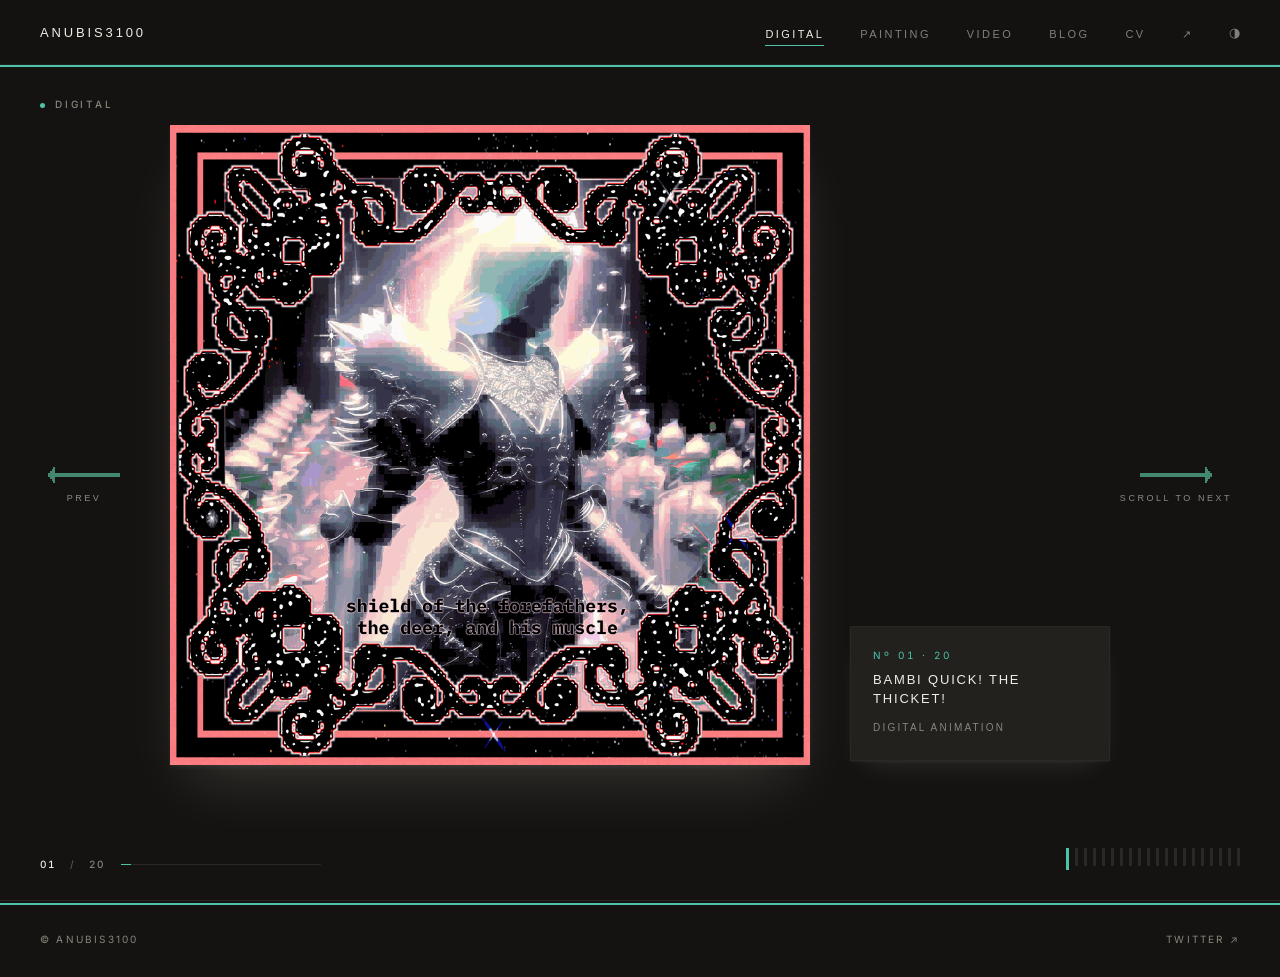
==== commit 33a9246a: "Add files via upload" ====
--- a/index.html
+++ b/index.html
@@ -2,10 +2,16 @@
 <html lang="en">
 <head>
   <meta charset="UTF-8" />
-  <meta name="viewport" content="width=device-width, initial-scale=1.0" />
+  <meta name="viewport" content="width=device-width, initial-scale=1.0, viewport-fit=cover" />
+  <meta name="apple-mobile-web-app-capable" content="yes" />
+  <meta name="mobile-web-app-capable" content="yes" />
+  <meta name="apple-mobile-web-app-status-bar-style" content="black-translucent" />
+  <meta name="format-detection" content="telephone=no" />
+  <!-- Android Chrome / iOS Safari toolbar color — updated by JS on theme toggle -->
+  <meta name="theme-color" content="#141311" id="meta-theme-color" />
   <link rel="icon" type="image/png" href="assets/favicon.png" />
   <title>anubis3100</title>
-  <link rel="stylesheet" href="style.css?v=41" />
+  <link rel="stylesheet" href="style.css?v=43" />
   <script>
     // set dark mode before first paint to avoid flash
     if (localStorage.getItem('theme') !== 'light') {
@@ -58,7 +64,7 @@
     <p id="lightbox-caption"></p>
   </div>
 
-  <script src="blog-mindmap.js?v=72"></script>
-  <script src="app.js?v=46"></script>
+  <script src="blog-mindmap.js?v=75"></script>
+  <script src="app.js?v=47"></script>
 </body>
 </html>
--- a/style.css
+++ b/style.css
@@ -1,6 +1,21 @@
 @import url('https://fonts.googleapis.com/css2?family=Inter:wght@300;400;500&family=Fraunces:ital,opsz,wght@1,144,300&family=JetBrains+Mono:wght@400;500;600;700&display=swap');
 
-*, *::before, *::after { box-sizing: border-box; margin: 0; padding: 0; }
+*, *::before, *::after {
+  box-sizing: border-box;
+  margin: 0;
+  padding: 0;
+  -webkit-tap-highlight-color: transparent; /* remove blue flash on iOS tap */
+}
+
+/* faster taps on iOS — removes the 300ms delay */
+a, button, [role="button"], [tabindex], label, select,
+.viewer-arrow, .thumb, .bvt-btn, .blog-row, .nav-burger,
+.theme-toggle, .mindmap-canvas, .mp-close {
+  touch-action: manipulation;
+}
+
+/* prevent iOS font size inflation in landscape */
+html { -webkit-text-size-adjust: 100%; text-size-adjust: 100%; }
 
 :root {
   --bg: #f5f3ee;
@@ -18,6 +33,44 @@
   font-family: 'Inter', -apple-system, BlinkMacSystemFont, 'Helvetica Neue', sans-serif;
   overflow-x: hidden;
   transition: background-color 0.5s ease, color 0.5s ease;
+  /* sharper text on Mac / Android retina screens */
+  -webkit-font-smoothing: antialiased;
+  -moz-osx-font-smoothing: grayscale;
+  text-rendering: optimizeLegibility;
+}
+
+/* ── text selection color ── */
+::selection {
+  background: color-mix(in oklab, var(--accent) 35%, transparent);
+  color: var(--ink);
+}
+
+/* ── keyboard focus ring — visible only when navigating by keyboard ── */
+:focus { outline: none; }
+:focus-visible {
+  outline: 2px solid var(--accent);
+  outline-offset: 3px;
+}
+
+/* ── custom scrollbars (Chrome, Edge, Android Chrome) ── */
+::-webkit-scrollbar { width: 5px; height: 5px; }
+::-webkit-scrollbar-track { background: transparent; }
+::-webkit-scrollbar-thumb {
+  background: var(--faint);
+  border-radius: 0;
+  transition: background 0.2s;
+}
+::-webkit-scrollbar-thumb:hover { background: var(--mid); }
+/* hide scrollbar on the mindmap canvas wrap — touch-driven */
+.mindmap-canvas-wrap::-webkit-scrollbar { display: none; }
+
+/* ── overscroll: prevent Android rubber-band from leaking out of the mindmap ── */
+.mindmap-canvas-wrap {
+  overscroll-behavior: contain;
+}
+/* prevent full-page overscroll bounce on blog (which has its own dark bg) */
+body:has(.blog-wrap) {
+  overscroll-behavior-y: none;
 }
 
 body.dark {
@@ -36,6 +89,8 @@
   background: color-mix(in oklab, var(--bg) 85%, transparent);
   backdrop-filter: blur(12px);
   -webkit-backdrop-filter: blur(12px);
+  -webkit-transform: translateZ(0); /* promote to GPU layer — prevents iOS flicker */
+  transform: translateZ(0);
   display: flex;
   align-items: center;
   justify-content: space-between;
@@ -178,7 +233,8 @@
 .viewer {
   position: relative;
   width: 100%;
-  min-height: calc(100vh - 70px);
+  min-height: calc(100vh - 70px);    /* fallback */
+  min-height: calc(100dvh - 70px);   /* iOS Safari: dynamic viewport excludes browser chrome */
   display: flex;
   align-items: center;
   justify-content: center;
@@ -255,6 +311,11 @@
 .viewer-artwork {
   perspective: 1000px;
   transform-style: preserve-3d;
+}
+/* disable 3D tilt on touch devices — no mouse to drive it, causes rendering overhead */
+@media (hover: none) {
+  .viewer-artwork { perspective: none; transform-style: flat; }
+  .viewer-artwork img.is-tilting { transform: none; box-shadow: 0 2px 4px color-mix(in oklab, var(--ink) 8%, transparent), 0 30px 60px -20px color-mix(in oklab, var(--ink) 18%, transparent); }
 }
 
 /* wide 2:1 artworks — cap width so they don't overlap nav arrows */
@@ -576,8 +637,8 @@
 
 #lightbox-close {
   position: fixed;
-  top: 22px;
-  right: 40px;
+  top: max(22px, calc(env(safe-area-inset-top) + 12px));
+  right: max(40px, calc(env(safe-area-inset-right) + 20px));
   background: none;
   border: none;
   font-family: inherit;
@@ -589,6 +650,9 @@
   cursor: pointer;
   opacity: 0.5;
   transition: opacity 0.2s;
+  /* ensure minimum tap target on mobile */
+  min-width: 44px; min-height: 44px;
+  display: flex; align-items: center; justify-content: flex-end;
 }
 #lightbox-close:hover { opacity: 1; }
 
@@ -757,6 +821,7 @@
     linear-gradient(to right, rgba(79, 195, 169, 0.04) 1px, transparent 1px),
     linear-gradient(to bottom, rgba(79, 195, 169, 0.04) 1px, transparent 1px);
   background-size: 64px 64px;
+  -webkit-mask-image: radial-gradient(ellipse at center, black 30%, transparent 80%);
   mask-image: radial-gradient(ellipse at center, black 30%, transparent 80%);
 }
 
@@ -1214,8 +1279,18 @@
   nav {
     padding: 16px 20px;
     padding-top: max(16px, calc(env(safe-area-inset-top) + 8px));
-  }
-  .nav-burger { display: flex; }
+    padding-left: max(20px, env(safe-area-inset-left));
+    padding-right: max(20px, env(safe-area-inset-right));
+  }
+  .nav-burger {
+    display: flex;
+    min-width: 44px; min-height: 44px; /* iOS minimum tap target */
+    align-items: center; justify-content: center;
+  }
+  .theme-toggle {
+    min-width: 44px; min-height: 44px;
+    display: flex; align-items: center; justify-content: center;
+  }
   .nav-links {
     display: none;
     position: absolute;
@@ -1227,12 +1302,22 @@
     gap: 0;
     padding: 0 20px;
     z-index: 201;
+    -webkit-backdrop-filter: blur(12px);
+    backdrop-filter: blur(12px);
   }
   .nav-links.mobile-open { display: flex; }
   .nav-links > li {
-    padding: 14px 0;
+    padding: 0;
     border-bottom: 1px solid var(--faint);
     width: 100%;
+  }
+  .nav-links > li > a {
+    display: block;
+    padding: 16px 0;          /* 44px+ tap target height */
+    min-height: 44px;
+    line-height: 44px;
+    padding-top: 0; padding-bottom: 0;
+    display: flex; align-items: center;
   }
   .nav-links > li:last-child { border-bottom: none; }
   .nav-dropdown { position: static; }
@@ -1240,33 +1325,52 @@
     position: static !important;
     display: flex !important;
     border: none;
-    padding: 10px 0 4px 16px;
-    gap: 12px;
+    padding: 4px 0 8px 16px;
+    gap: 0;
+    flex-direction: column;
+  }
+  .dropdown-menu a {
+    padding: 12px 0;
+    min-height: 44px;
+    display: flex; align-items: center;
   }
 
   .viewer {
     height: auto;
     min-height: calc(100vh - 70px);
+    min-height: calc(100dvh - 70px);
     padding: 30px 20px 120px;
+    padding-bottom: max(120px, calc(env(safe-area-inset-bottom) + 80px));
   }
   .viewer-artwork {
     flex-direction: column;
     align-items: flex-start;
     gap: 0;
   }
-  .viewer-artwork img { max-height: 58vh; }
+  .viewer-artwork img { max-height: 55dvh; max-height: 55vh; }
   .viewer-caption {
     margin-top: 20px;
     width: 100%;
     padding: 18px 0 0;
-  }
-  .viewer-arrow { padding: 12px; }
-  .viewer-arrow.prev { left: 6px; }
-  .viewer-arrow.next { right: 6px; }
+    border-left: none; border-right: none; border-bottom: none;
+    box-shadow: none;
+  }
+  /* bigger tap areas for arrows on touch screens */
+  .viewer-arrow {
+    padding: 16px 12px;
+    min-width: 56px; min-height: 56px;
+    display: flex; flex-direction: column;
+    align-items: center; justify-content: center;
+  }
+  .viewer-arrow.prev { left: 4px; }
+  .viewer-arrow.next { right: 4px; }
   .viewer-arrow .arrow-line { width: 40px; }
   .viewer-arrow:hover .arrow-line { width: 50px; }
   .viewer-arrow .arrow-label { display: none; }
-  .viewer-hud { left: 20px; bottom: 16px; }
+  .viewer-hud {
+    left: 20px; bottom: 16px;
+    bottom: max(16px, calc(env(safe-area-inset-bottom) + 8px));
+  }
   .viewer-progress { width: 120px; }
   .viewer-thumbs { display: none; }
   .viewer-section-label { top: 18px; left: 20px; }
@@ -1279,6 +1383,9 @@
 
   footer {
     padding: 24px 20px;
+    padding-bottom: max(24px, calc(env(safe-area-inset-bottom) + 16px));
+    padding-left: max(20px, env(safe-area-inset-left));
+    padding-right: max(20px, env(safe-area-inset-right));
     flex-direction: column;
     gap: 8px;
     align-items: flex-start;
@@ -1330,7 +1437,8 @@
 .mindmap-canvas-wrap {
   position: relative;
   width: 100%;
-  height: min(76vh, 720px);
+  height: min(76vh, 720px);           /* fallback */
+  height: min(76dvh, 720px);          /* iOS Safari dynamic viewport */
   background:
     radial-gradient(ellipse at 50% 40%, rgba(79,195,169,0.07), transparent 70%),
     linear-gradient(180deg, #0c0907 0%, #070504 100%);
@@ -1347,6 +1455,7 @@
     linear-gradient(to right, rgba(79,195,169,0.05) 1px, transparent 1px),
     linear-gradient(to bottom, rgba(79,195,169,0.05) 1px, transparent 1px);
   background-size: 32px 32px;
+  -webkit-mask-image: radial-gradient(ellipse at center, black 30%, transparent 85%);
   mask-image: radial-gradient(ellipse at center, black 30%, transparent 85%);
 }
 .mindmap-canvas-wrap::after {
@@ -1495,6 +1604,7 @@
   transition: opacity 0.22s cubic-bezier(0.22,1,0.36,1),
               transform 0.22s cubic-bezier(0.22,1,0.36,1);
   cursor: pointer;
+  -webkit-user-select: none;
   user-select: none;
 }
 .mindmap-preview.is-in {
@@ -1615,15 +1725,61 @@
 }
 
 @media (max-width: 768px) {
-  .mindmap-canvas-wrap { height: min(70vh, 560px); }
-  .mindmap-legend { font-size: 8px; gap: 10px; }
-  .mindmap-preview { width: 240px; }
-}
-
-/* reduced motion */
+  .mindmap-canvas-wrap {
+    height: min(72vh, 580px);
+    height: min(72dvh, 580px);
+    /* prevent iOS rubber-band from bleeding into canvas */
+    overscroll-behavior: contain;
+  }
+  .mindmap-legend { font-size: 8px; gap: 10px; top: 10px; left: 10px; }
+  .mindmap-hint { font-size: 8px; right: 10px; bottom: 10px; }
+  /* preview cards: full width minus padding on small screens */
+  .mindmap-preview {
+    width: min(260px, calc(100vw - 32px));
+    max-height: 80dvh;
+    max-height: 80vh;
+    overflow-y: auto;
+    -webkit-overflow-scrolling: touch;
+  }
+  /* bigger close button tap target */
+  .mp-close {
+    width: 32px; height: 32px;
+    font-size: 16px;
+  }
+  /* blog list rows: more breathing room for thumbs */
+  .blog-row { padding: 16px 14px; }
+  .blog-view-toggle { width: 100%; }
+  .bvt-btn { flex: 1; padding: 12px 0; }
+}
+
+/* ── wide desktop (1440px+): give the viewer more breathing room ── */
+@media (min-width: 1440px) {
+  .viewer { padding: 80px 160px 160px; }
+  .viewer-caption { width: 280px; }
+  .blog-wrap { max-width: 960px; }
+  .cv-wrap { max-width: 820px; }
+}
+
+/* ── ultra-wide (1920px+): cap the layout so it doesn't stretch too far ── */
+@media (min-width: 1920px) {
+  .viewer-stage { max-width: 1400px; }
+  .mindmap-canvas-wrap { max-width: 1600px; margin: 0 auto; }
+}
+
+/* ── high-DPI / retina: keep pixel art GIFs sharp ── */
+@media (-webkit-min-device-pixel-ratio: 2), (min-resolution: 192dpi) {
+  .viewer-artwork img {
+    image-rendering: -webkit-optimize-contrast;
+    image-rendering: crisp-edges;
+  }
+}
+
+/* ── reduced motion: respect OS preference ── */
 @media (prefers-reduced-motion: reduce) {
   *, *::before, *::after {
     animation-duration: 0.01ms !important;
     transition-duration: 0.01ms !important;
   }
-}
+  html { scroll-behavior: auto; }
+  .viewer-slide.entering, .viewer-slide.leaving { animation: none; }
+}
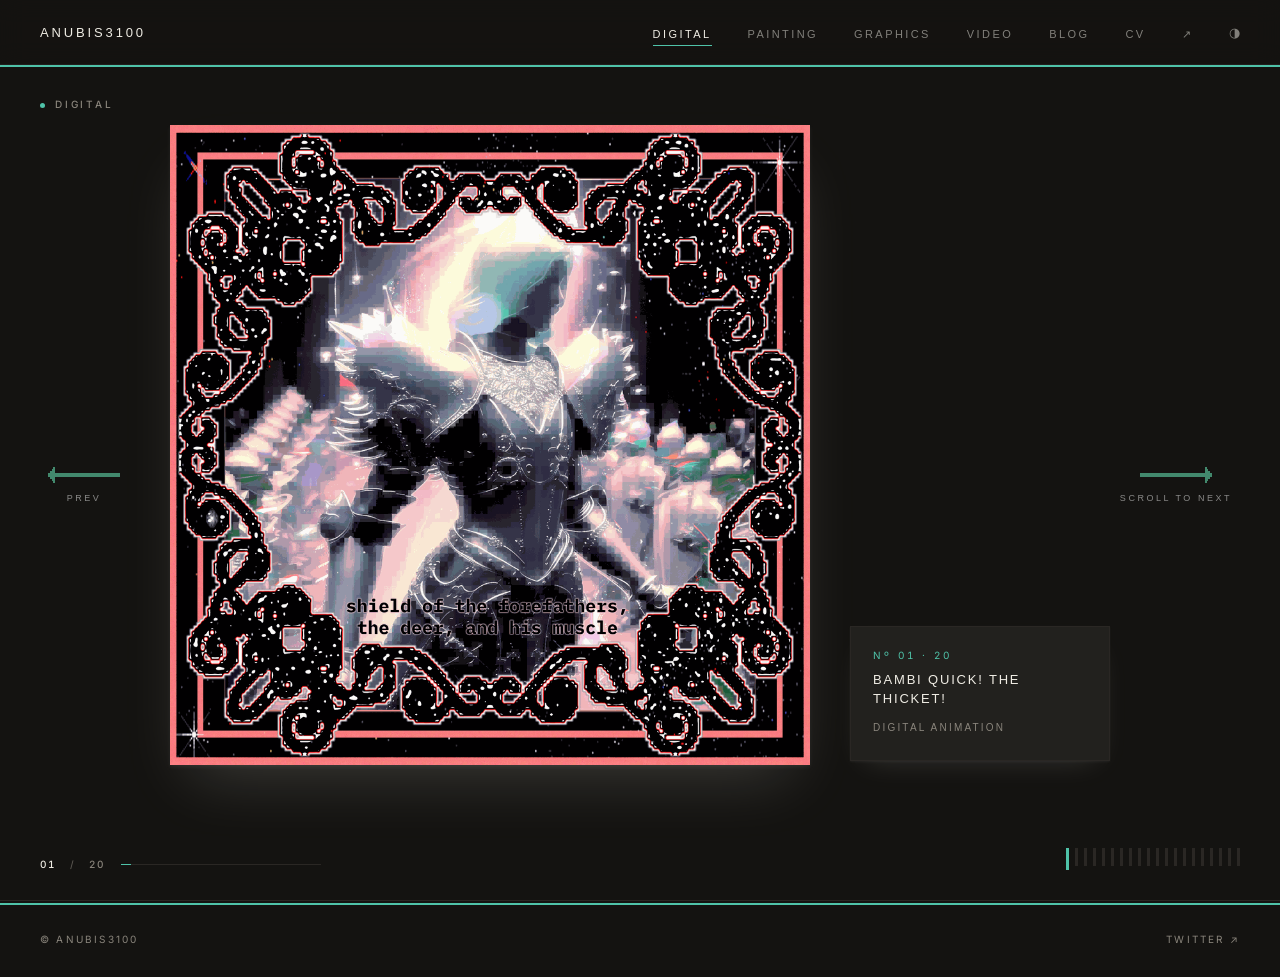
==== commit 8c2c995f: "Add files via upload" ====
--- a/index.html
+++ b/index.html
@@ -37,6 +37,13 @@
             <a href="#studies"  data-route="studies">Studies</a>
           </div>
         </li>
+        <li class="nav-dropdown">
+          <a id="graphics-toggle">Graphics</a>
+          <div class="dropdown-menu" id="graphics-menu">
+            <a href="#graphics" data-route="graphics">Graphics</a>
+            <a href="#graphics/moca-show-notes" data-route="graphics/moca-show-notes">MOCA Show Notes</a>
+          </div>
+        </li>
         <li><a href="#video" data-route="video">Video</a></li>
         <li><a href="#blog"  data-route="blog">Blog</a></li>
         <li><a href="#cv"    data-route="cv">CV</a></li>
--- a/style.css
+++ b/style.css
@@ -336,7 +336,101 @@
   display: inline-block;
 }
 
+/* PDF embed — fills the frame like an image */
+.artwork-frame--pdf {
+  display: block;
+  width: min(720px, 90vw);
+}
+.artwork-frame--pdf embed {
+  display: block;
+  width: 100%;
+  height: min(72vh, 640px);
+  border: none;
+  box-shadow:
+    0 2px 4px color-mix(in oklab, var(--ink) 8%, transparent),
+    0 30px 60px -20px color-mix(in oklab, var(--ink) 18%, transparent);
+}
+
+/* ── Graphics page ─────────────────────────────────────────────────────────── */
+
+.graphics-wrap {
+  display: flex;
+  flex-direction: column;
+  align-items: stretch;
+}
+
+/* Link from gallery → MOCA sub-page */
+.graphics-moca-link {
+  display: flex;
+  justify-content: flex-end;
+  padding: 24px 48px 40px;
+}
+.graphics-moca-link a {
+  display: inline-flex;
+  align-items: center;
+  gap: 8px;
+  font-size: 0.85rem;
+  letter-spacing: 0.08em;
+  text-transform: uppercase;
+  color: var(--ink);
+  opacity: 0.5;
+  text-decoration: none;
+  transition: opacity 0.2s;
+}
+.graphics-moca-link a:hover {
+  opacity: 1;
+}
+.graphics-moca-arrow {
+  transition: transform 0.2s;
+}
+.graphics-moca-link a:hover .graphics-moca-arrow {
+  transform: translateX(4px);
+}
+
+/* MOCA back link above viewer */
+.graphics-moca-back {
+  display: inline-block;
+  padding: 24px 48px 0;
+}
+@media (max-width: 600px) {
+  .graphics-moca-back { padding: 16px 20px 0; }
+}
+
+/* MOCA sub-page */
+.graphics-pdf-wrap {
+  padding: 40px 48px 80px;
+  max-width: 900px;
+  margin: 0 auto;
+  width: 100%;
+  box-sizing: border-box;
+}
+.graphics-pdf-inner {
+  margin-top: 32px;
+}
+.graphics-pdf-title {
+  font-size: clamp(1.4rem, 3vw, 2.2rem);
+  font-weight: 400;
+  margin: 8px 0 32px;
+  letter-spacing: -0.01em;
+}
+.graphics-pdf-embed {
+  display: block;
+  width: 100%;
+  height: min(80vh, 900px);
+  border: none;
+  box-shadow:
+    0 2px 4px color-mix(in oklab, var(--ink) 8%, transparent),
+    0 30px 60px -20px color-mix(in oklab, var(--ink) 18%, transparent);
+}
+
+@media (max-width: 600px) {
+  .graphics-moca-link { padding: 16px 20px 32px; }
+  .graphics-pdf-wrap  { padding: 24px 20px 60px; }
+  .graphics-pdf-embed { height: 70vh; }
+}
+
 .viewer-artwork img.is-tilting {
+  transition: box-shadow 0.5s cubic-bezier(0.22, 1, 0.36, 1); /* no transform transition while tracking cursor */
   transform:
     translate3d(var(--float-x, 0px), var(--float-y, -10px), 20px)
     rotateX(var(--tilt-x, 0deg))
@@ -1497,6 +1591,7 @@
   --mm-digital:  #1d8a7a;
   --mm-physical: #c98b6b;
   --mm-studies:  #7888c0;
+  --mm-graphics: #a07bc4;
 }
 
 .mindmap-empty {
@@ -1536,6 +1631,7 @@
 .mindmap-legend .lg.digital  { background: #1d8a7a; box-shadow: 0 0 8px #1d8a7a; }
 .mindmap-legend .lg.physical { background: #c98b6b; box-shadow: 0 0 8px #c98b6b; }
 .mindmap-legend .lg.studies  { background: #7888c0; box-shadow: 0 0 8px #7888c0; }
+.mindmap-legend .lg.graphics { background: #a07bc4; box-shadow: 0 0 8px #a07bc4; }
 
 .mindmap-hint {
   position: absolute;
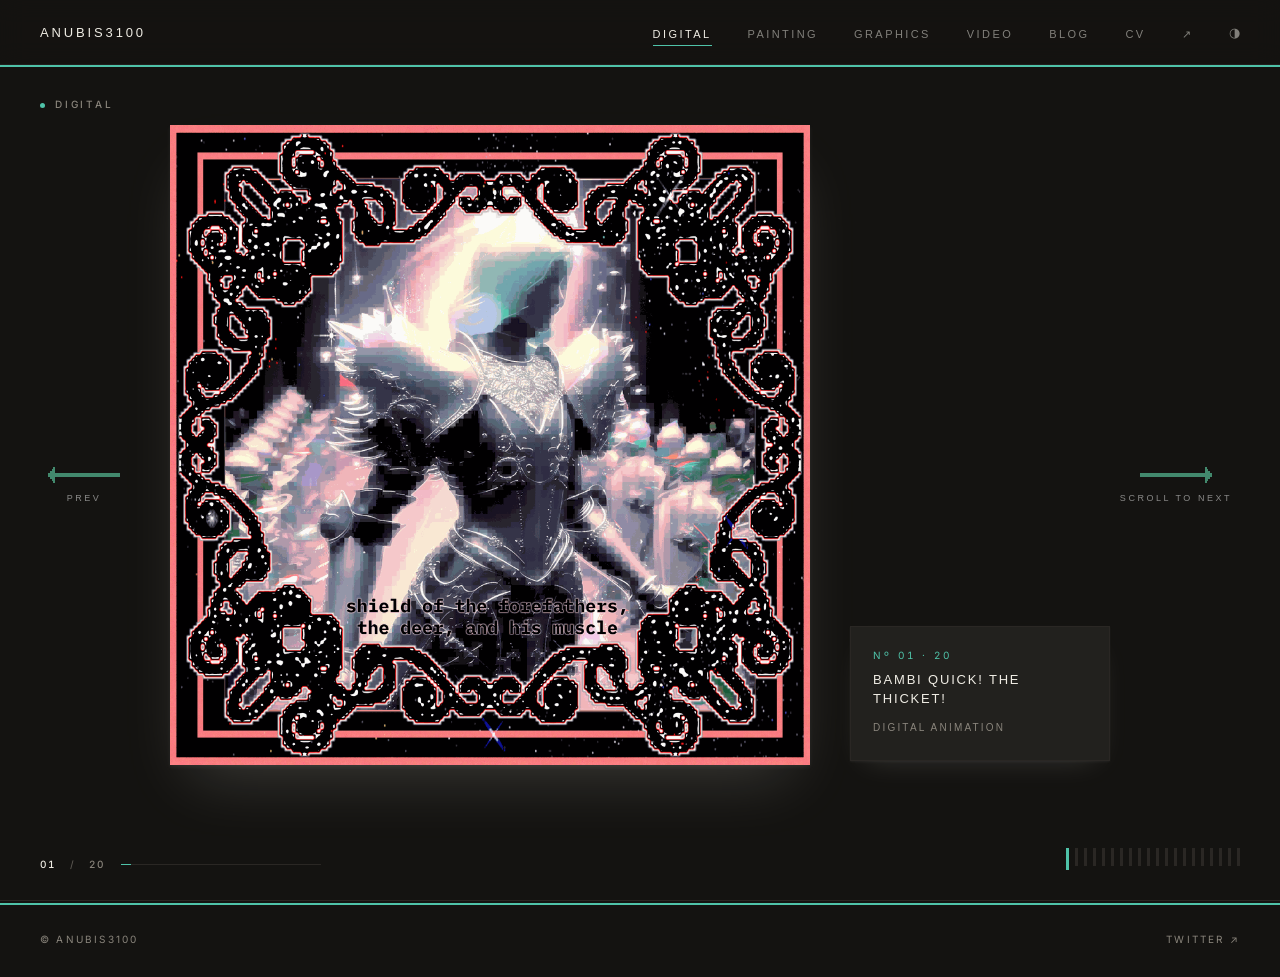
==== commit 4b687720: "Add files via upload" ====
--- a/index.html
+++ b/index.html
@@ -11,7 +11,7 @@
   <meta name="theme-color" content="#141311" id="meta-theme-color" />
   <link rel="icon" type="image/png" href="assets/favicon.png" />
   <title>anubis3100</title>
-  <link rel="stylesheet" href="style.css?v=43" />
+  <link rel="stylesheet" href="style.css?v=45" />
   <script>
     // set dark mode before first paint to avoid flash
     if (localStorage.getItem('theme') !== 'light') {
@@ -71,7 +71,7 @@
     <p id="lightbox-caption"></p>
   </div>
 
-  <script src="blog-mindmap.js?v=75"></script>
-  <script src="app.js?v=47"></script>
+  <script src="blog-mindmap.js?v=77"></script>
+  <script src="app.js?v=49"></script>
 </body>
 </html>
--- a/style.css
+++ b/style.css
@@ -1592,6 +1592,7 @@
   --mm-physical: #c98b6b;
   --mm-studies:  #7888c0;
   --mm-graphics: #a07bc4;
+  --mm-moca:     #c4a8e0;
 }
 
 .mindmap-empty {
@@ -1632,6 +1633,7 @@
 .mindmap-legend .lg.physical { background: #c98b6b; box-shadow: 0 0 8px #c98b6b; }
 .mindmap-legend .lg.studies  { background: #7888c0; box-shadow: 0 0 8px #7888c0; }
 .mindmap-legend .lg.graphics { background: #a07bc4; box-shadow: 0 0 8px #a07bc4; }
+.mindmap-legend .lg.moca     { background: #c4a8e0; box-shadow: 0 0 8px #c4a8e0; }
 
 .mindmap-hint {
   position: absolute;
